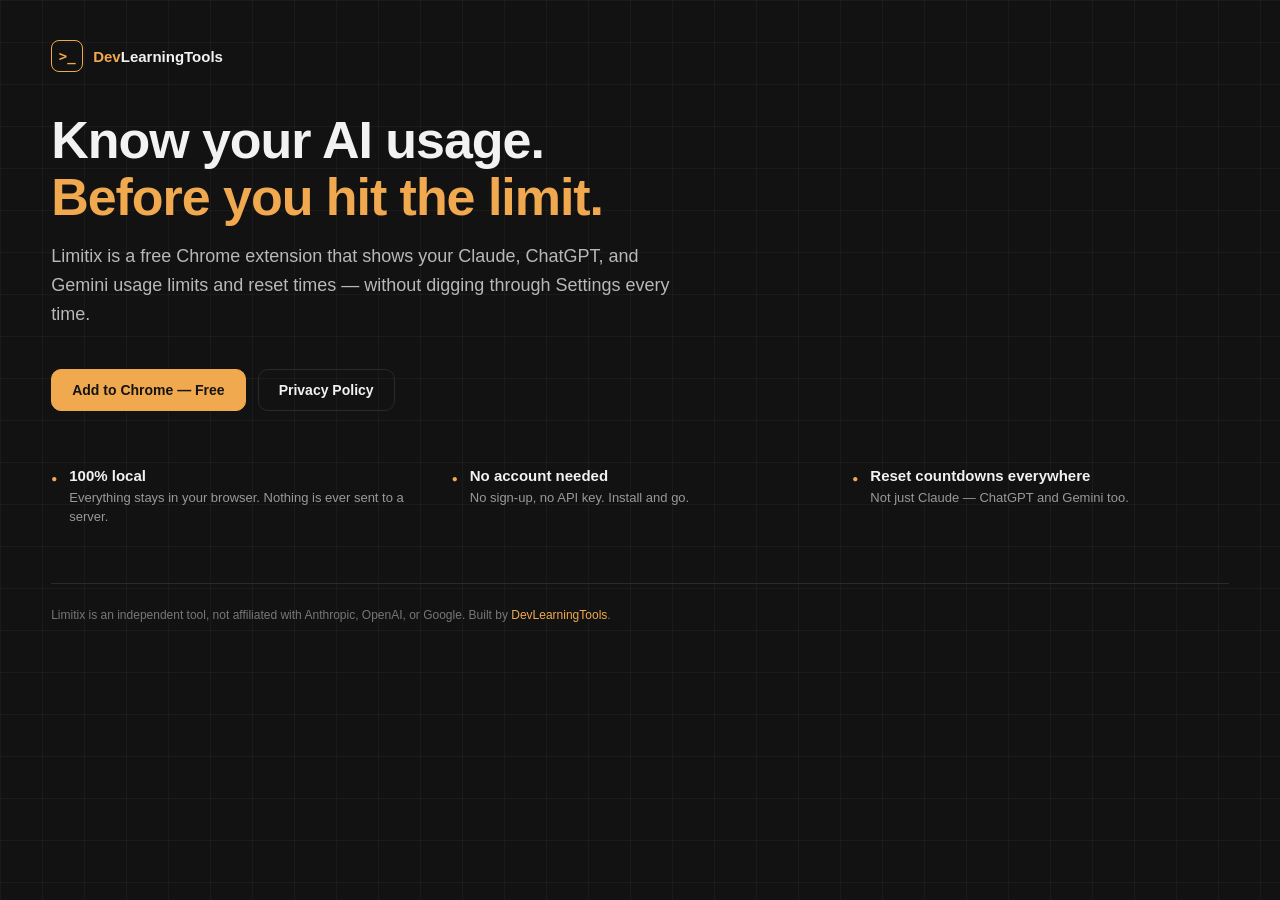
==== web/index.html @ 2f49b430 "Initial commit: Limitix Chrome extension + public site AI usage/limit tracker for Claude, ChatGPT, a" ====
<!doctype html>
<html lang="en">
  <head>
    <meta charset="utf-8" />
    <meta name="viewport" content="width=device-width, initial-scale=1" />
    <title>Limitix — AI Usage Tracker for Claude, ChatGPT &amp; Gemini</title>
    <meta
      name="description"
      content="See your Claude, ChatGPT, and Gemini usage limits and reset times without digging through Settings. Free Chrome extension, 100% local, no account needed."
    />
    <link rel="stylesheet" href="styles.css" />
  </head>
  <body>
    <div class="bg-grid"></div>

    <main class="wrap">
      <div class="logo-row">
        <span class="logo-mark">&gt;_</span>
        <span class="logo-word"><span class="accent">Dev</span>LearningTools</span>
      </div>

      <h1>Know your AI usage.<br /><span class="accent">Before you hit the limit.</span></h1>
      <p class="lede">
        Limitix is a free Chrome extension that shows your Claude, ChatGPT,
        and Gemini usage limits and reset times — without digging through
        Settings every time.
      </p>

      <div class="goodbye-actions" style="margin: 32px 0 56px;">
        <a class="goodbye-btn primary" href="#" id="installLink">Add to Chrome — Free</a>
        <a class="goodbye-btn" href="/privacy">Privacy Policy</a>
      </div>

      <section class="features">
        <div class="feature">
          <span class="feature-icon">&#9679;</span>
          <div>
            <h3>100% local</h3>
            <p>Everything stays in your browser. Nothing is ever sent to a server.</p>
          </div>
        </div>
        <div class="feature">
          <span class="feature-icon">&#9679;</span>
          <div>
            <h3>No account needed</h3>
            <p>No sign-up, no API key. Install and go.</p>
          </div>
        </div>
        <div class="feature">
          <span class="feature-icon">&#9679;</span>
          <div>
            <h3>Reset countdowns everywhere</h3>
            <p>Not just Claude — ChatGPT and Gemini too.</p>
          </div>
        </div>
      </section>

      <footer>
        Limitix is an independent tool, not affiliated with Anthropic, OpenAI,
        or Google. Built by
        <a href="https://devlearningtools.com" target="_blank" rel="noopener">DevLearningTools</a>.
      </footer>
    </main>

    <style>
      .goodbye-actions {
        display: flex;
        flex-wrap: wrap;
        gap: 12px;
      }
      .goodbye-btn {
        display: inline-block;
        padding: 12px 20px;
        border-radius: 10px;
        border: 1px solid #2a2a2a;
        color: #f2f2f2;
        text-decoration: none;
        font-size: 14px;
        font-weight: 600;
      }
      .goodbye-btn:hover {
        border-color: #f0a94e;
        color: #f0a94e;
      }
      .goodbye-btn.primary {
        background: #f0a94e;
        border-color: #f0a94e;
        color: #141414;
      }
      .goodbye-btn.primary:hover {
        color: #141414;
        opacity: 0.9;
      }
    </style>

    <script>
      // Placeholder until the Chrome Web Store listing is live -- update
      // this href to the real listing URL once Limitix is published.
      document.getElementById("installLink").addEventListener("click", (e) => {
        e.preventDefault();
        alert("Limitix isn't published to the Chrome Web Store yet — coming soon.");
      });
    </script>
  </body>
</html>
---- web/styles.css ----
:root {
  --ink: #121212;
  --ink-soft: #1a1a1a;
  --line: #2a2a2a;
  --paper: #f2f2f2;
  --mint: #9fb3ac;
  --amber: #f0a94e;
  --amber-bright: #ffc879;
  --claude-color: #d97757;
  --chatgpt-color: #74aa9c;
  --gemini-color: #4285f4;
}

* {
  box-sizing: border-box;
}

html,
body {
  margin: 0;
  padding: 0;
  width: 100%;
  min-height: 100vh;
  background: var(--ink);
  color: var(--paper);
  font-family: -apple-system, BlinkMacSystemFont, "Segoe UI", Roboto, sans-serif;
}

.bg-grid {
  position: fixed;
  inset: 0;
  background-image: linear-gradient(rgba(255, 255, 255, 0.035) 1px, transparent 1px),
    linear-gradient(90deg, rgba(255, 255, 255, 0.035) 1px, transparent 1px);
  background-size: 42px 42px;
  pointer-events: none;
  z-index: 0;
}

.wrap {
  position: relative;
  z-index: 1;
  width: 100%;
  max-width: 1280px;
  margin: 0 auto;
  padding: 40px clamp(20px, 4vw, 56px) 56px;
}

.logo-row {
  display: flex;
  align-items: center;
  gap: 10px;
  margin-bottom: 40px;
}

.logo-mark {
  display: inline-flex;
  align-items: center;
  justify-content: center;
  width: 32px;
  height: 32px;
  border: 1.5px solid var(--amber);
  border-radius: 8px;
  color: var(--amber);
  font-weight: 700;
  font-size: 14px;
  font-family: "SFMono-Regular", Consolas, Menlo, monospace;
}

.logo-word {
  font-weight: 700;
  font-size: 15px;
}

h1 {
  font-size: clamp(32px, 6vw, 52px);
  line-height: 1.1;
  margin: 0 0 16px;
  font-weight: 800;
  letter-spacing: -0.02em;
}

.accent {
  color: var(--amber);
}

.lede {
  font-size: clamp(15px, 2.2vw, 18px);
  color: #b8b8b8;
  max-width: 620px;
  line-height: 1.6;
  margin: 0 0 40px;
}

.setup-card {
  width: 100%;
  background: var(--ink-soft);
  border: 1px solid var(--line);
  border-radius: 16px;
  padding: clamp(20px, 4vw, 32px);
  margin-bottom: 48px;
}

.setup-card h2 {
  margin: 0 0 8px;
  font-size: clamp(18px, 2.5vw, 22px);
}

.setup-sub {
  margin: 0 0 24px;
  color: #999;
  font-size: 14px;
  line-height: 1.6;
  max-width: 560px;
}

.platform-grid {
  display: grid;
  grid-template-columns: repeat(3, 1fr);
  gap: 14px;
}

@media (max-width: 680px) {
  .platform-grid {
    grid-template-columns: 1fr;
  }
}

.platform-btn {
  display: flex;
  flex-direction: column;
  align-items: flex-start;
  gap: 10px;
  padding: 18px;
  background: var(--ink);
  border: 1px solid var(--line);
  border-radius: 12px;
  color: var(--paper);
  cursor: pointer;
  text-align: left;
  font-family: inherit;
  transition: border-color 0.15s ease, transform 0.15s ease;
}

.platform-btn:hover {
  border-color: var(--amber);
  transform: translateY(-2px);
}

.platform-btn:active {
  transform: translateY(0);
}

.platform-dot {
  width: 12px;
  height: 12px;
  border-radius: 50%;
}

.platform-dot.claude {
  background: var(--claude-color);
}

.platform-dot.chatgpt {
  background: var(--chatgpt-color);
}

.platform-dot.gemini {
  background: var(--gemini-color);
}

.platform-name {
  font-weight: 700;
  font-size: 16px;
}

.platform-action {
  font-size: 12px;
  color: var(--amber);
  font-weight: 600;
}

.platform-btn.done {
  border-color: #4caf7d;
  opacity: 0.75;
}

.platform-btn.done .platform-action {
  color: #4caf7d;
}

.features {
  width: 100%;
  display: grid;
  grid-template-columns: repeat(3, 1fr);
  gap: 24px;
  margin-bottom: 56px;
}

@media (max-width: 680px) {
  .features {
    grid-template-columns: 1fr;
  }
}

.feature {
  display: flex;
  gap: 12px;
  align-items: flex-start;
}

.feature-icon {
  color: var(--amber);
  font-size: 10px;
  margin-top: 6px;
  flex-shrink: 0;
}

.feature h3 {
  margin: 0 0 4px;
  font-size: 15px;
}

.feature p {
  margin: 0;
  font-size: 13px;
  color: #999;
  line-height: 1.5;
}

footer {
  font-size: 12px;
  color: #777;
  border-top: 1px solid var(--line);
  padding-top: 24px;
}

footer a {
  color: var(--amber);
  text-decoration: none;
}

footer a:hover {
  text-decoration: underline;
}
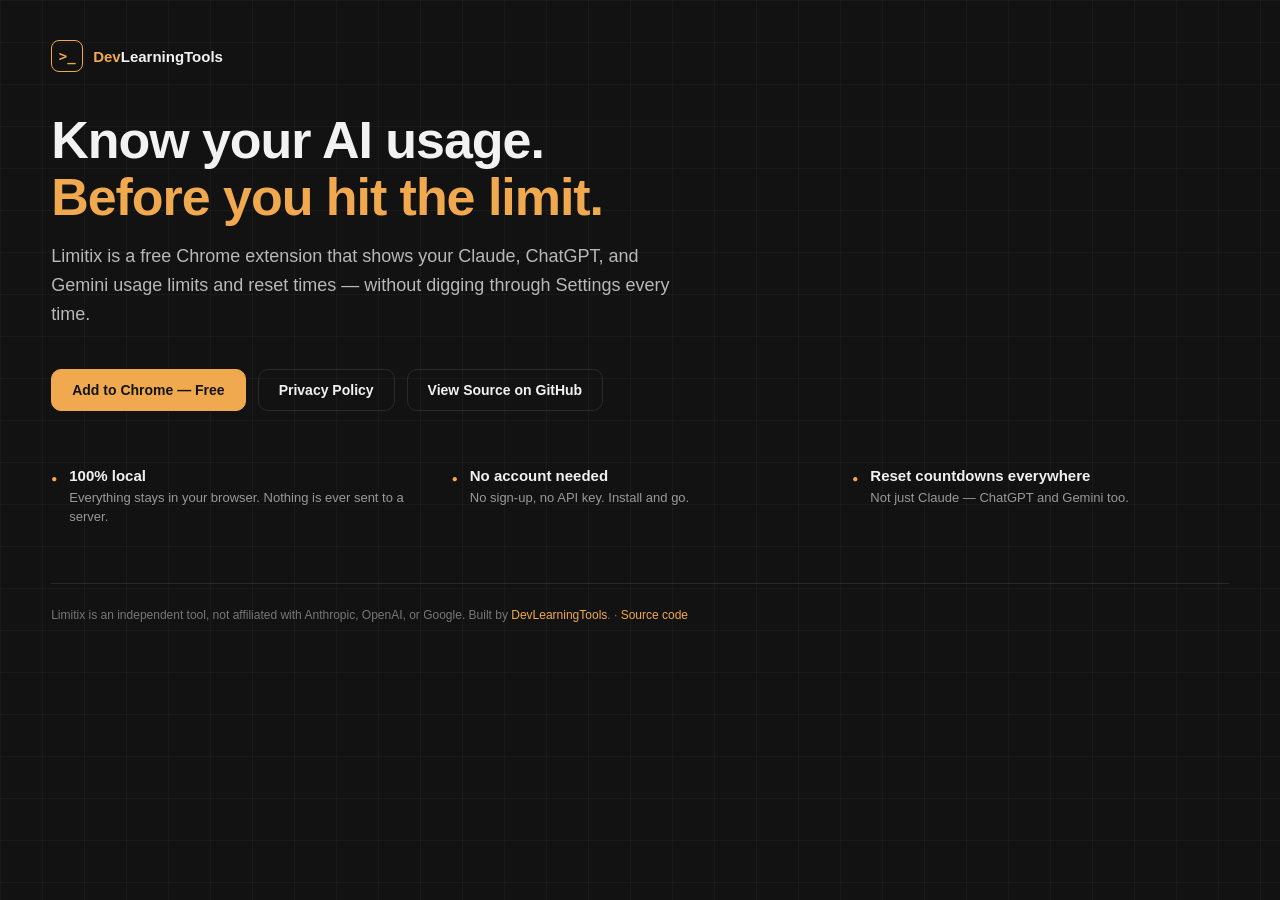
==== commit 8a786d18: "Link to the GitHub repo from the site and extension Was open-source and had branch protection, but n" ====
--- a/web/index.html
+++ b/web/index.html
@@ -29,6 +29,7 @@
       <div class="goodbye-actions" style="margin: 32px 0 56px;">
         <a class="goodbye-btn primary" href="#" id="installLink">Add to Chrome — Free</a>
         <a class="goodbye-btn" href="/privacy">Privacy Policy</a>
+        <a class="goodbye-btn" href="https://github.com/devlearningtools/limitix" target="_blank" rel="noopener">View Source on GitHub</a>
       </div>
 
       <section class="features">
@@ -59,6 +60,8 @@
         Limitix is an independent tool, not affiliated with Anthropic, OpenAI,
         or Google. Built by
         <a href="https://devlearningtools.com" target="_blank" rel="noopener">DevLearningTools</a>.
+        &middot;
+        <a href="https://github.com/devlearningtools/limitix" target="_blank" rel="noopener">Source code</a>
       </footer>
     </main>
 
